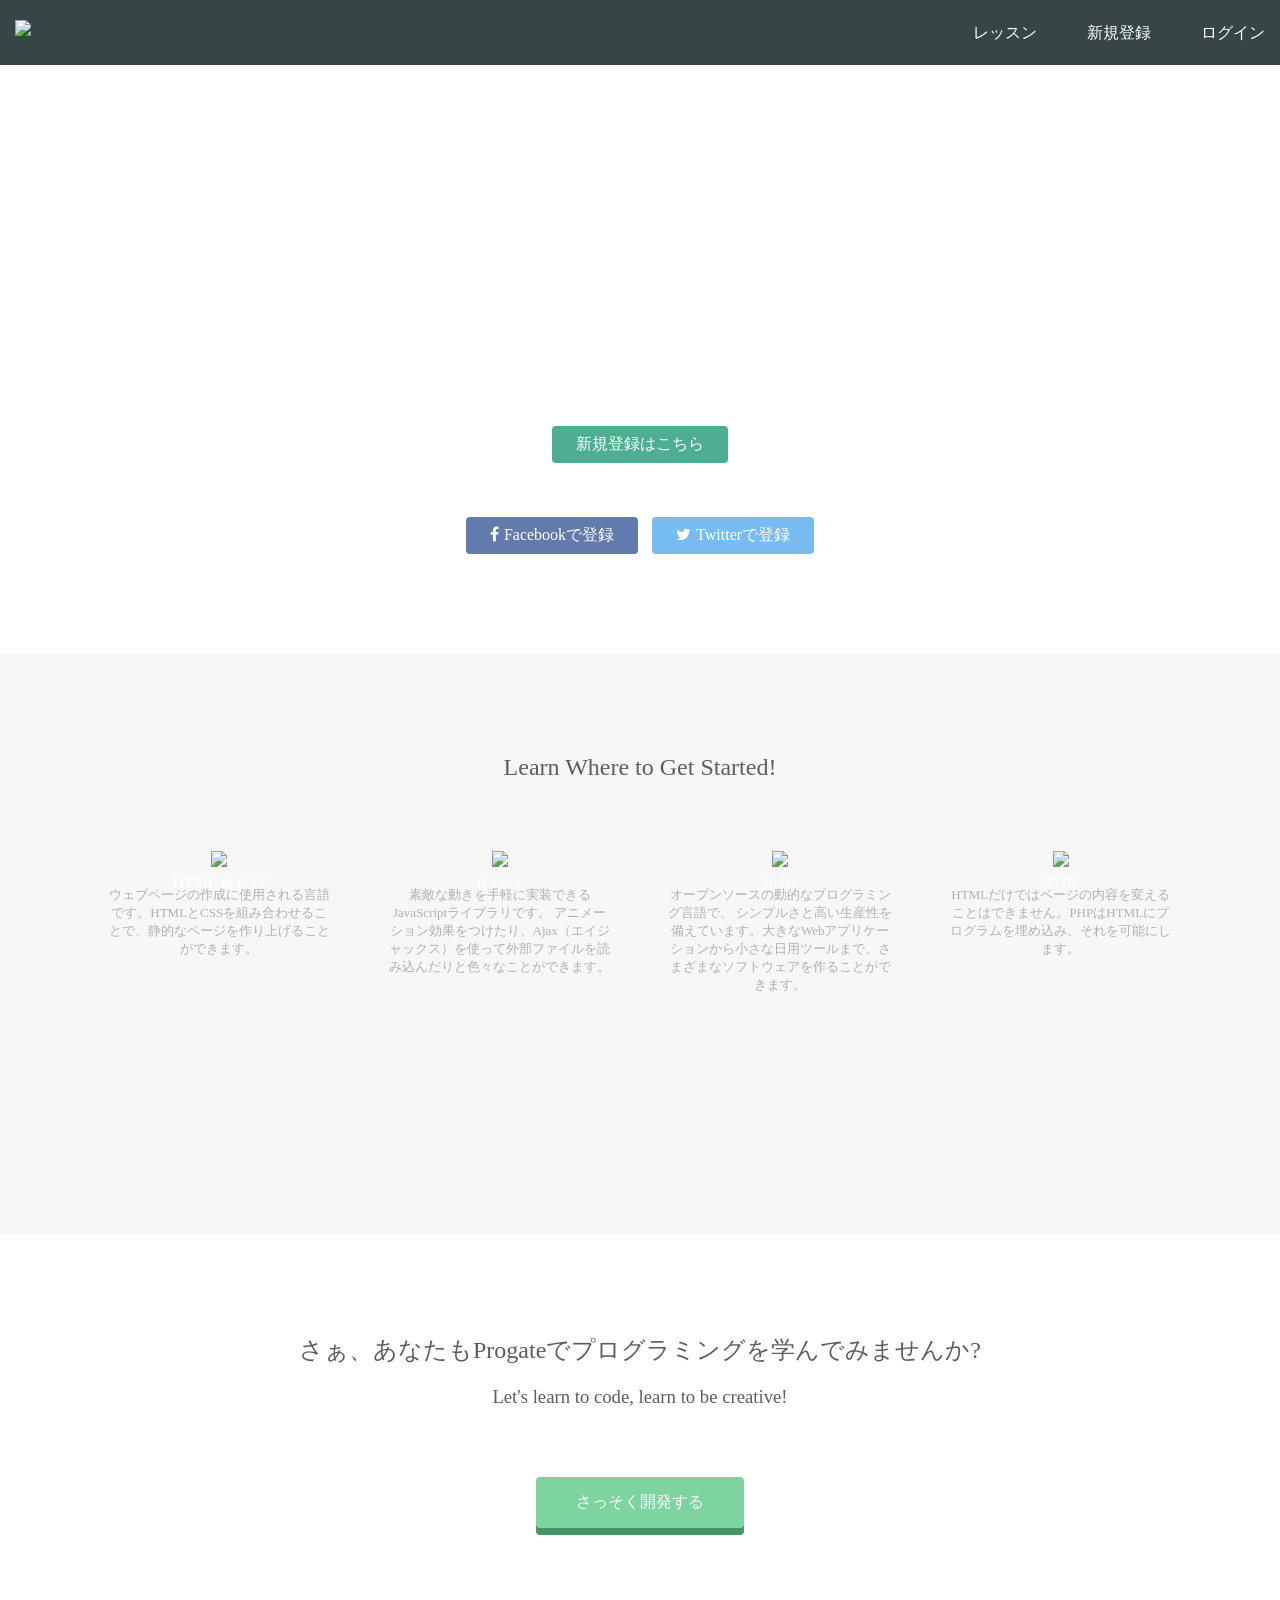
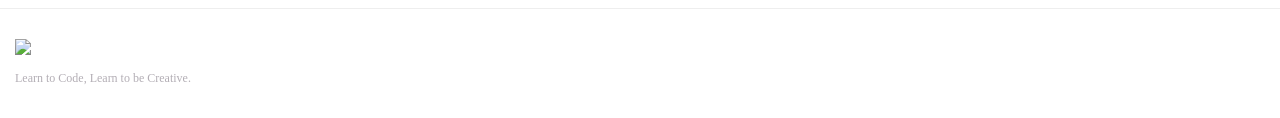
==== index.html @ d804f09e "Update index.html" ====
<!DOCTYPE html>
<html>
<head>
  <meta charset="utf-8">
  <meta name="viewport" content="width=device-width, initial-scale=1.0">
  <title>About 中村友哉</title>
  <link href="https://maxcdn.bootstrapcdn.com/font-awesome/4.7.0/css/font-awesome.min.css" rel="stylesheet" integrity="sha384-wvfXpqpZZVQGK6TAh5PVlGOfQNHSoD2xbE+QkPxCAFlNEevoEH3Sl0sibVcOQVnN" crossorigin="anonymous">
  <link rel="stylesheet" type="text/css" href="stylesheet.css">
</head>
<body>
  <header>
    <div class="container">
      <div class="header-left">
        <img class="logo" src="https://prog-8.com/images/html/advanced/main_logo.png">
      </div>
      <span class="fa fa-bars menu-icon"></span>
      <div class="header-right">
        <a href="#">レッスン</a>
        <a href="#">新規登録</a>
        <a href="#" class="login">ログイン</a>
      </div>
    </div>
  </header>
  <div class="top-wrapper">
    <div class="container">
      <h1>LEARN TO CODE.<br>LEARN TO BE CREATIVE.</h1>
      <p>Progateはオンラインプログラミング学習サービスです。<br>初心者にもやさしいスライドとレッスンで、ウェブサービスを作りながらプログラミングを学んでいきましょう。</p>
      <div class="btn-wrapper">
        <a href="#" class="btn signup">新規登録はこちら</a>
        <p>or</p>
        <a href="#" class="btn facebook"><span class="fa fa-facebook"></span>Facebookで登録</a>
        <a href="#" class="btn twitter"><span class="fa fa-twitter"></span>Twitterで登録</a>
      </div>
    </div>
  </div>
  <div class="lesson-wrapper">
    <div class="container">
      <div class="heading">
        <h2>Learn Where to Get Started!</h2>
      </div>
      <div class="lessons">
        <div class="lesson">
          <div class="lesson-icon">
            <img src="https://prog-8.com/images/html/advanced/html.png">
            <p>HTML & CSS</p>
          </div>
          <p class="text-contents">ウェブページの作成に使用される言語です。HTMLとCSSを組み合わせることで、静的なページを作り上げることができます。</p>
        </div>
        <div class="lesson">
          <div class="lesson-icon">
            <img src="https://prog-8.com/images/html/advanced/jQuery.png">
            <p>jQuery</p>
          </div>
          <p class="text-contents">素敵な動きを手軽に実装できるJavaScriptライブラリです。 アニメーション効果をつけたり、Ajax（エイジャックス）を使って外部ファイルを読み込んだりと色々なことができます。</p>
        </div>
        <div class="lesson">
          <div class="lesson-icon">
            <img src="https://prog-8.com/images/html/advanced/ruby.png">
            <p>Ruby</p>
          </div>
          <p class="text-contents">オープンソースの動的なプログラミング言語で、 シンプルさと高い生産性を備えています。大きなWebアプリケーションから小さな日用ツールまで、さまざまなソフトウェアを作ることができます。</p>
        </div>
        <div class="lesson">
          <div class="lesson-icon">
            <img src="https://prog-8.com/images/html/advanced/php.png">
            <p>PHP</p>
          </div>
          <p class="text-contents">HTMLだけではページの内容を変えることはできません。PHPはHTMLにプログラムを埋め込み、それを可能にします。</p>
        </div>
      </div>
      <div class="clear"></div>
    </div>
  </div>
  <div class="message-wrapper">
    <div class="container">
      <div class="heading">
        <h2>さぁ、あなたもProgateでプログラミングを学んでみませんか?</h2>
        <h3>Let's learn to code, learn to be creative!</h3>
      </div>
      <span class="btn message">さっそく開発する</span>
    </div>
  </div>
  <footer>
    <div class="container">
      <img src="https://prog-8.com/images/html/advanced/footer_logo.png">
      <p>Learn to Code, Learn to be Creative.</p>
    </div>
  </footer>
</body>
</html>
---- stylesheet.css ----
* {
  box-sizing: border-box;
}

body {
  margin: 0;
  font-family: "Hiragino Kaku Gothic ProN";
}

a {
  text-decoration: none;
}

.container {
  width: 100%;
  padding: 0 15px;
  margin: 0 auto;
}

.top-wrapper {
  padding: 180px 0 100px 0;
  background-image: url(top.png);
  background-size: cover;
  color: white;
  text-align: center;
}

.top-wrapper h1 {
  opacity: 0.7;
  font-size: 45px;
  letter-spacing: 5px;
}

.top-wrapper p {
  opacity: 0.7;
  font-size: 16px;
  margin-bottom: 40px;
}

.btn-wrapper {
  text-align: center;
}

.btn-wrapper p {
  margin-bottom: 20px;
}

.signup {
  background-color: #239b76;
}

.facebook {
  background-color: #3b5998;
  margin-right: 10px;
}

.twitter {
  background-color: #55acee;
}

.btn {
  padding: 8px 24px;
  color: white;
  display: inline-block;
  opacity: 0.8;
  border-radius: 4px;
  text-align: center;
}

.btn:hover {
  opacity: 1;
}

.fa {
  margin-right: 5px;
}

header {
  height: 65px;
  width: 100%;
  background-color: rgba(34,49,52,0.9);
  position :fixed;
  top: 0;
  z-index: 10;
}

.logo {
  width: 124px;
  margin-top: 20px;
}

.header-left {
  float: left;
}

.header-right {
  float: right;
  margin-right: -25px;
}

.header-right a {
  line-height: 65px;
  padding: 0 25px;
  color: white;
  display: block;
  float: left;
  transition: all 0.5s;
}

.header-right a:hover {
  background-color: rgba(255,255,255,0.3);
}

.lesson-wrapper {
  height: 580px;
  padding-bottom: 80px;
  padding-left: 5%;
  padding-right: 5%;
  background-color: #f7f7f7;
  text-align: center;
}

.heading {
  padding-top: 80px;
  padding-bottom: 50px;
  color: #5f5d60;
}

.heading h2 {
  font-weight: normal;
}

.lesson {
  float: left;
  width: 25%;
}

.lesson-icon {
  position: relative;
}

.lesson-icon p {
  position: absolute;
  top: 37%;
  width: 100%;
  color: white;
}

.text-contents {
  width: 80%;
  display: inline-block;
  margin-top: 15px;
  font-size: 13px;
  color: #b3aeb5;
}

.heading h3 {
  font-weight: normal;
}

.message-wrapper {
  border-bottom: 1px solid #eee;
  padding-bottom: 80px;
  text-align: center;
}

.message {
  padding: 15px 40px;
  background-color: #5dca88;
  cursor: pointer;
  box-shadow: 0px 7px #1a7940;
}

.message:active {
  position: relative;
  top: 7px;
  box-shadow: none;
}

footer img {
  width: 125px;
}

footer p {
  color: #b3aeb5;
  font-size: 12px;
}

footer {
  padding-top: 30px;
  padding-bottom: 20px;
}

.menu-icon {
  color: white;
  float: right;
  font-size: 25px;
  padding: 21px 0;
  display: none;
}

.clear {
  clear: left;
}

@media all and (max-width: 1000px) {
  .lesson {
    width: 50%;
    margin-bottom: 50px;
  }

  .lesson-wrapper {
    height: 990px;
  }

  footer {
    text-align: center;
  }
}

@media all and (max-width: 750px) {
  .top-wrapper h1 {
    font-size: 32px;
  }

  .heading h2 {
    font-size: 20px;
  }
}

@media all and (max-width: 670px) {
  .header-right {
    display: none;
  }

  .menu-icon {
    display: block;
  }

  .top-wrapper .btn {
    width: 100%;
  }

  .twitter {
    margin-top: 10px;
  }

  .top-wrapper {
    text-align: left;
  }

  .top-wrapper h1 {
    font-size: 24px;
  }

  .top-wrapper p {
    font-size: 14px;
  }

  .lesson {
    width: 100%;
  }

  .lesson-wrapper {
    height: 1700px;
  }

  .message-wrapper .btn {
    width: 100%;
  }
}
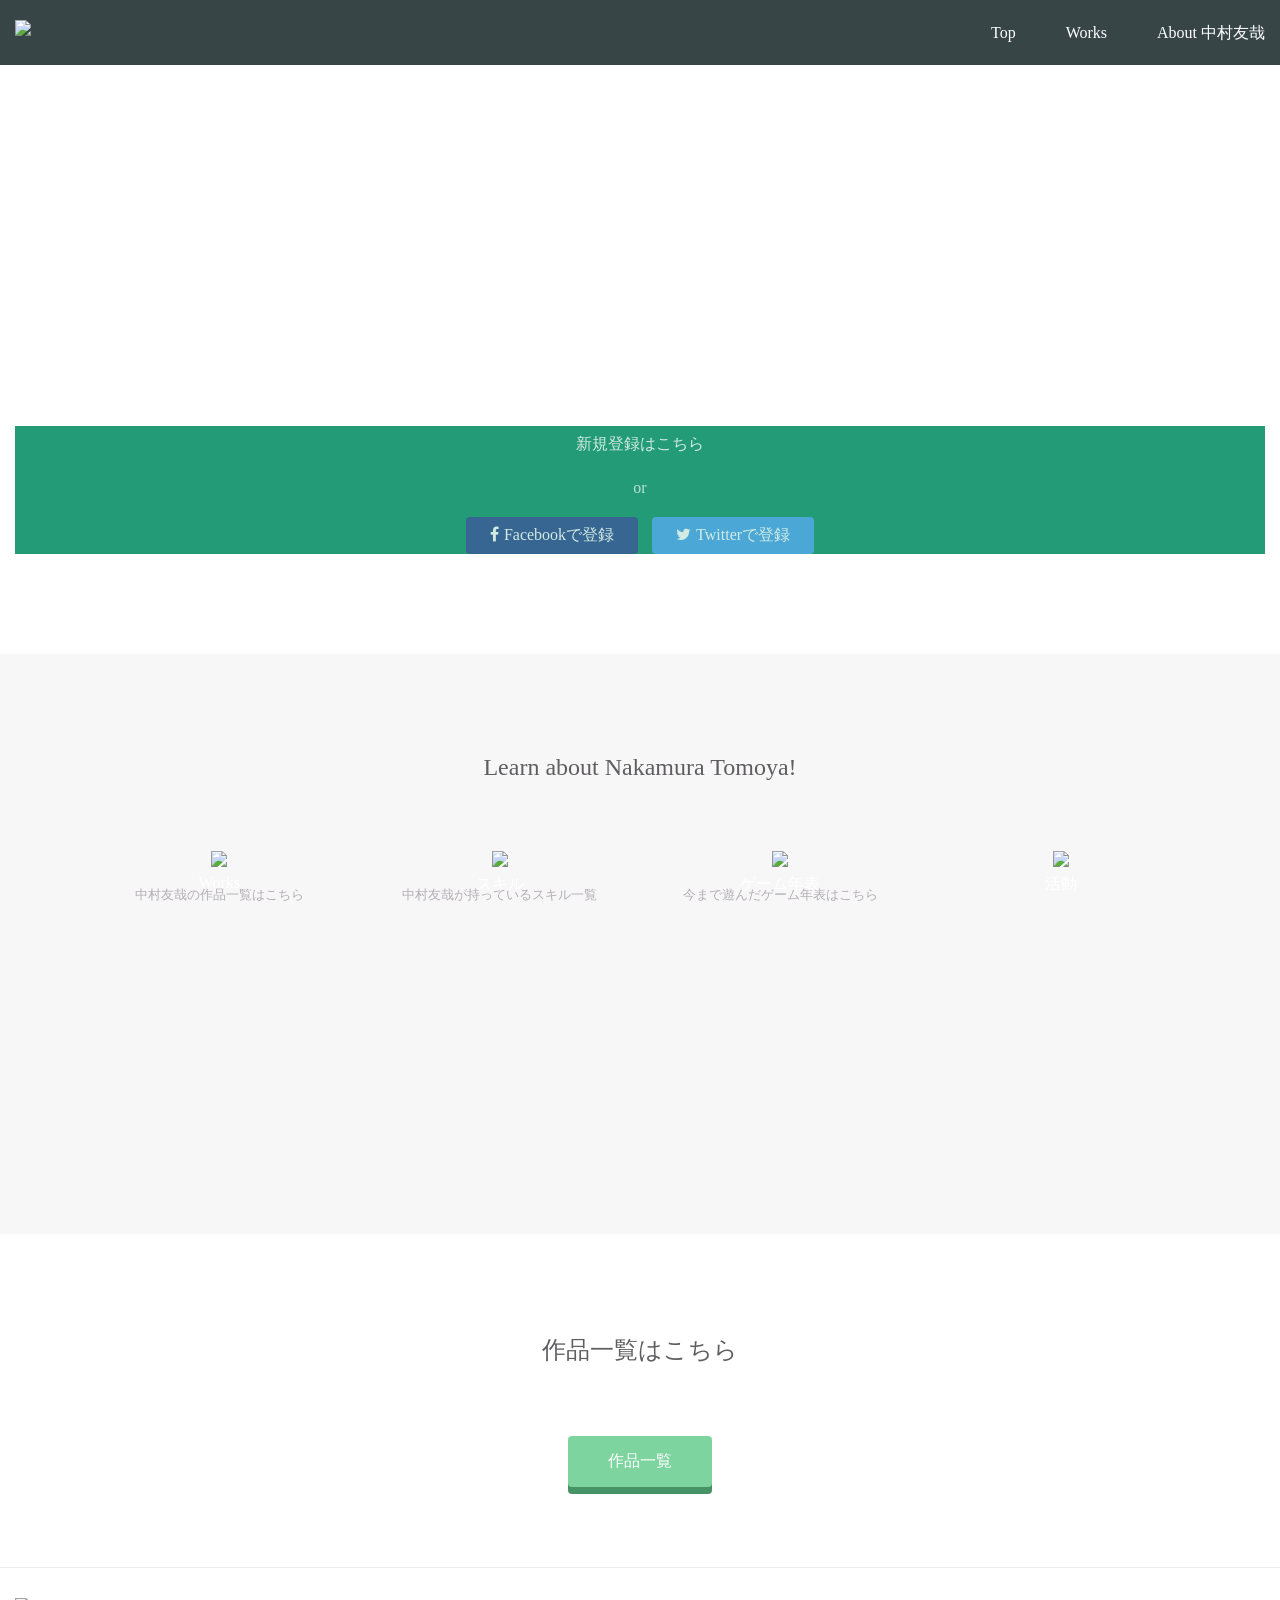
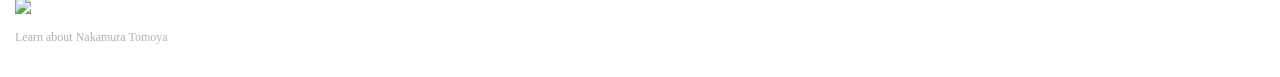
==== commit 0cc4c862: "Update index.html" ====
--- a/index.html
+++ b/index.html
@@ -3,7 +3,7 @@
 <head>
   <meta charset="utf-8">
   <meta name="viewport" content="width=device-width, initial-scale=1.0">
-  <title>About 中村友哉</title>
+  <title>Top</title>
   <link href="https://maxcdn.bootstrapcdn.com/font-awesome/4.7.0/css/font-awesome.min.css" rel="stylesheet" integrity="sha384-wvfXpqpZZVQGK6TAh5PVlGOfQNHSoD2xbE+QkPxCAFlNEevoEH3Sl0sibVcOQVnN" crossorigin="anonymous">
   <link rel="stylesheet" type="text/css" href="stylesheet.css">
 </head>
@@ -15,9 +15,9 @@
       </div>
       <span class="fa fa-bars menu-icon"></span>
       <div class="header-right">
-        <a href="#">レッスン</a>
-        <a href="#">新規登録</a>
-        <a href="#" class="login">ログイン</a>
+        <a href="#">Top</a>
+        <a href="#">Works</a>
+        <a href="#">About 中村友哉</a>
       </div>
     </div>
   </header>
@@ -36,36 +36,36 @@
   <div class="lesson-wrapper">
     <div class="container">
       <div class="heading">
-        <h2>Learn Where to Get Started!</h2>
+        <h2>Learn about Nakamura Tomoya!</h2>
       </div>
       <div class="lessons">
         <div class="lesson">
           <div class="lesson-icon">
             <img src="https://prog-8.com/images/html/advanced/html.png">
-            <p>HTML & CSS</p>
+            <p>Works</p>
           </div>
-          <p class="text-contents">ウェブページの作成に使用される言語です。HTMLとCSSを組み合わせることで、静的なページを作り上げることができます。</p>
+          <p class="text-contents">中村友哉の作品一覧はこちら</p>
         </div>
         <div class="lesson">
           <div class="lesson-icon">
             <img src="https://prog-8.com/images/html/advanced/jQuery.png">
-            <p>jQuery</p>
+            <p>スキル</p>
           </div>
-          <p class="text-contents">素敵な動きを手軽に実装できるJavaScriptライブラリです。 アニメーション効果をつけたり、Ajax（エイジャックス）を使って外部ファイルを読み込んだりと色々なことができます。</p>
+          <p class="text-contents">中村友哉が持っているスキル一覧</p>
         </div>
         <div class="lesson">
           <div class="lesson-icon">
             <img src="https://prog-8.com/images/html/advanced/ruby.png">
-            <p>Ruby</p>
+            <p>ゲーム年表</p>
           </div>
-          <p class="text-contents">オープンソースの動的なプログラミング言語で、 シンプルさと高い生産性を備えています。大きなWebアプリケーションから小さな日用ツールまで、さまざまなソフトウェアを作ることができます。</p>
+          <p class="text-contents">今まで遊んだゲーム年表はこちら</p>
         </div>
         <div class="lesson">
           <div class="lesson-icon">
             <img src="https://prog-8.com/images/html/advanced/php.png">
-            <p>PHP</p>
+            <p>活動</p>
           </div>
-          <p class="text-contents">HTMLだけではページの内容を変えることはできません。PHPはHTMLにプログラムを埋め込み、それを可能にします。</p>
+          <p class="text-contents"プログラム含め様々な活動一覧はこちら</p>
         </div>
       </div>
       <div class="clear"></div>
@@ -74,16 +74,15 @@
   <div class="message-wrapper">
     <div class="container">
       <div class="heading">
-        <h2>さぁ、あなたもProgateでプログラミングを学んでみませんか?</h2>
-        <h3>Let's learn to code, learn to be creative!</h3>
+        <h2>作品一覧はこちら</h2>
       </div>
-      <span class="btn message">さっそく開発する</span>
+      <span class="btn message">作品一覧</span>
     </div>
   </div>
   <footer>
     <div class="container">
       <img src="https://prog-8.com/images/html/advanced/footer_logo.png">
-      <p>Learn to Code, Learn to be Creative.</p>
+      <p>Learn about Nakamura Tomoya</p>
     </div>
   </footer>
 </body>
--- a/stylesheet.css
+++ b/stylesheet.css
@@ -39,6 +39,7 @@
 
 .btn-wrapper {
   text-align: center;
+  background-color: #239b76;
 }
 
 .btn-wrapper p {
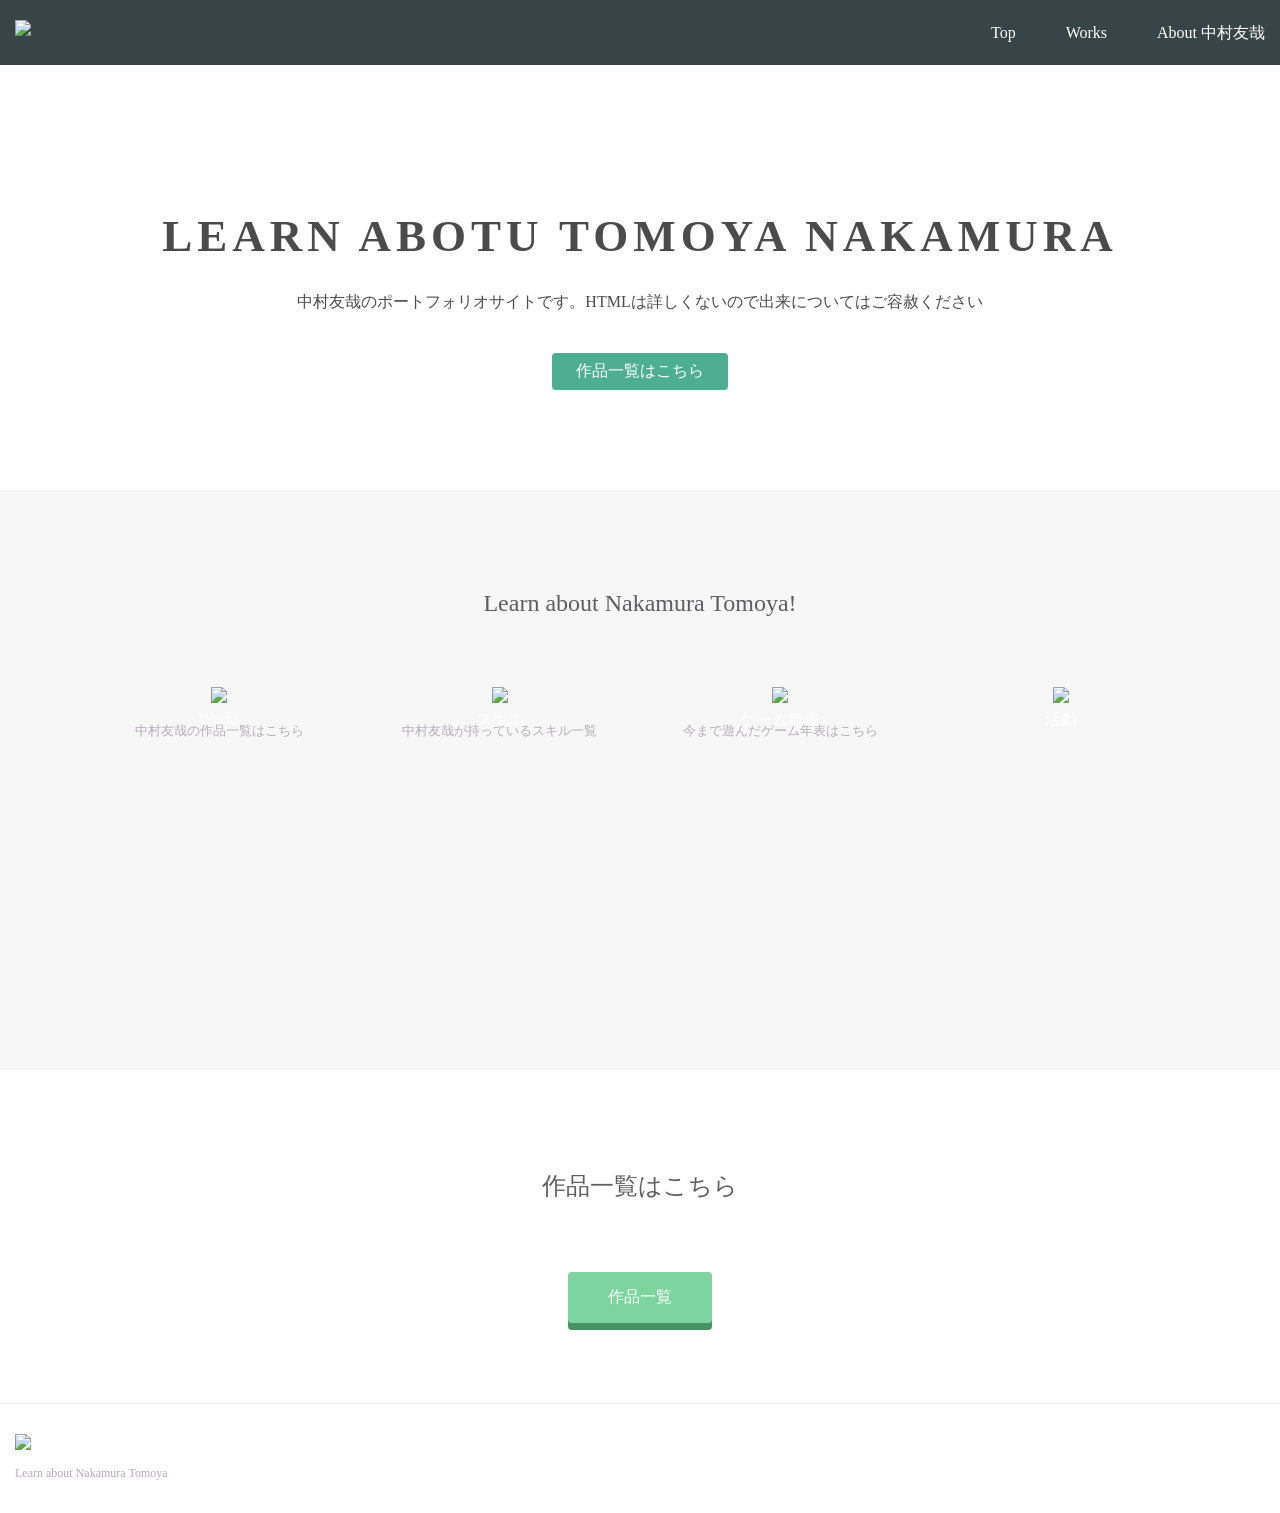
==== commit 57b40fd9: "Update index.html" ====
--- a/index.html
+++ b/index.html
@@ -23,13 +23,10 @@
   </header>
   <div class="top-wrapper">
     <div class="container">
-      <h1>LEARN TO CODE.<br>LEARN TO BE CREATIVE.</h1>
-      <p>Progateはオンラインプログラミング学習サービスです。<br>初心者にもやさしいスライドとレッスンで、ウェブサービスを作りながらプログラミングを学んでいきましょう。</p>
+      <h1>LEARN ABOTU TOMOYA NAKAMURA</h1>
+      <p>中村友哉のポートフォリオサイトです。HTMLは詳しくないので出来についてはご容赦ください<br></p>
       <div class="btn-wrapper">
-        <a href="#" class="btn signup">新規登録はこちら</a>
-        <p>or</p>
-        <a href="#" class="btn facebook"><span class="fa fa-facebook"></span>Facebookで登録</a>
-        <a href="#" class="btn twitter"><span class="fa fa-twitter"></span>Twitterで登録</a>
+        <a href="#" class="btn signup">作品一覧はこちら</a>
       </div>
     </div>
   </div>
--- a/stylesheet.css
+++ b/stylesheet.css
@@ -21,7 +21,7 @@
   padding: 180px 0 100px 0;
   background-image: url(top.png);
   background-size: cover;
-  color: white;
+  color: black;
   text-align: center;
 }
 
@@ -39,7 +39,6 @@
 
 .btn-wrapper {
   text-align: center;
-  background-color: #239b76;
 }
 
 .btn-wrapper p {
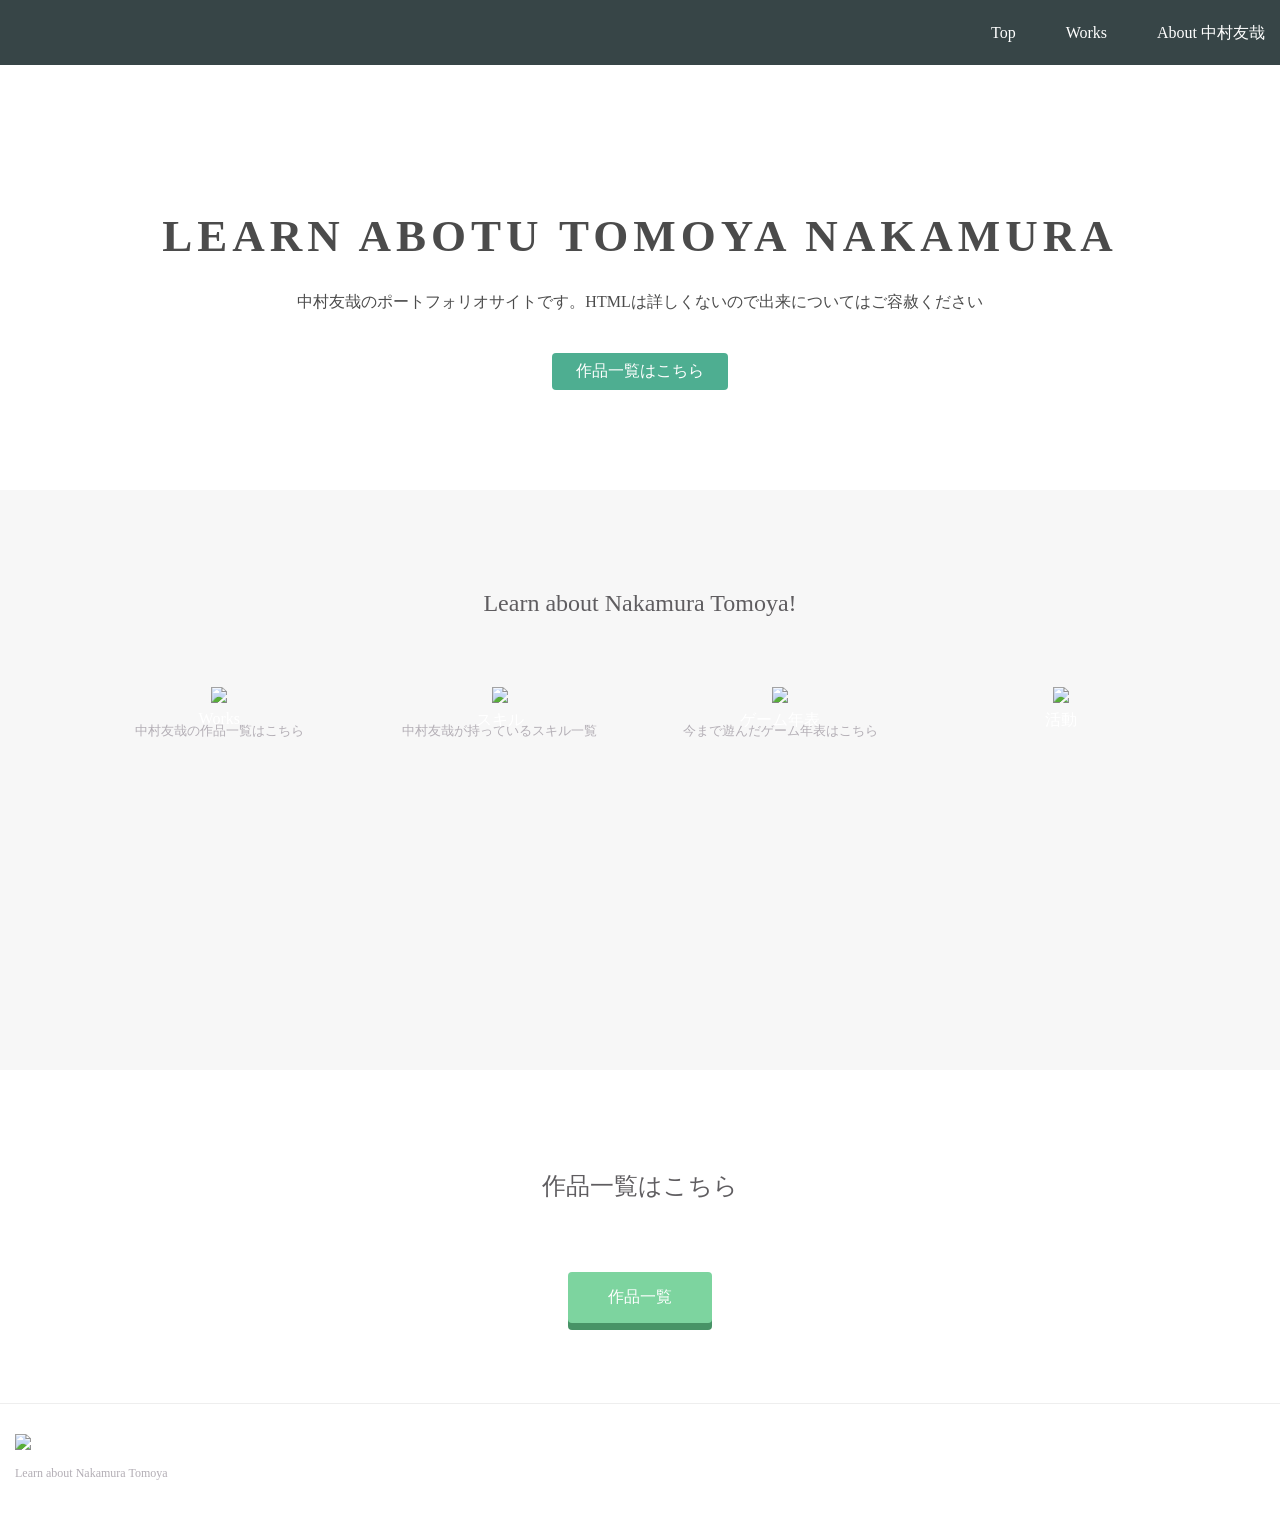
==== commit e63fed8a: "Update index.html" ====
--- a/index.html
+++ b/index.html
@@ -10,9 +10,6 @@
 <body>
   <header>
     <div class="container">
-      <div class="header-left">
-        <img class="logo" src="https://prog-8.com/images/html/advanced/main_logo.png">
-      </div>
       <span class="fa fa-bars menu-icon"></span>
       <div class="header-right">
         <a href="#">Top</a>
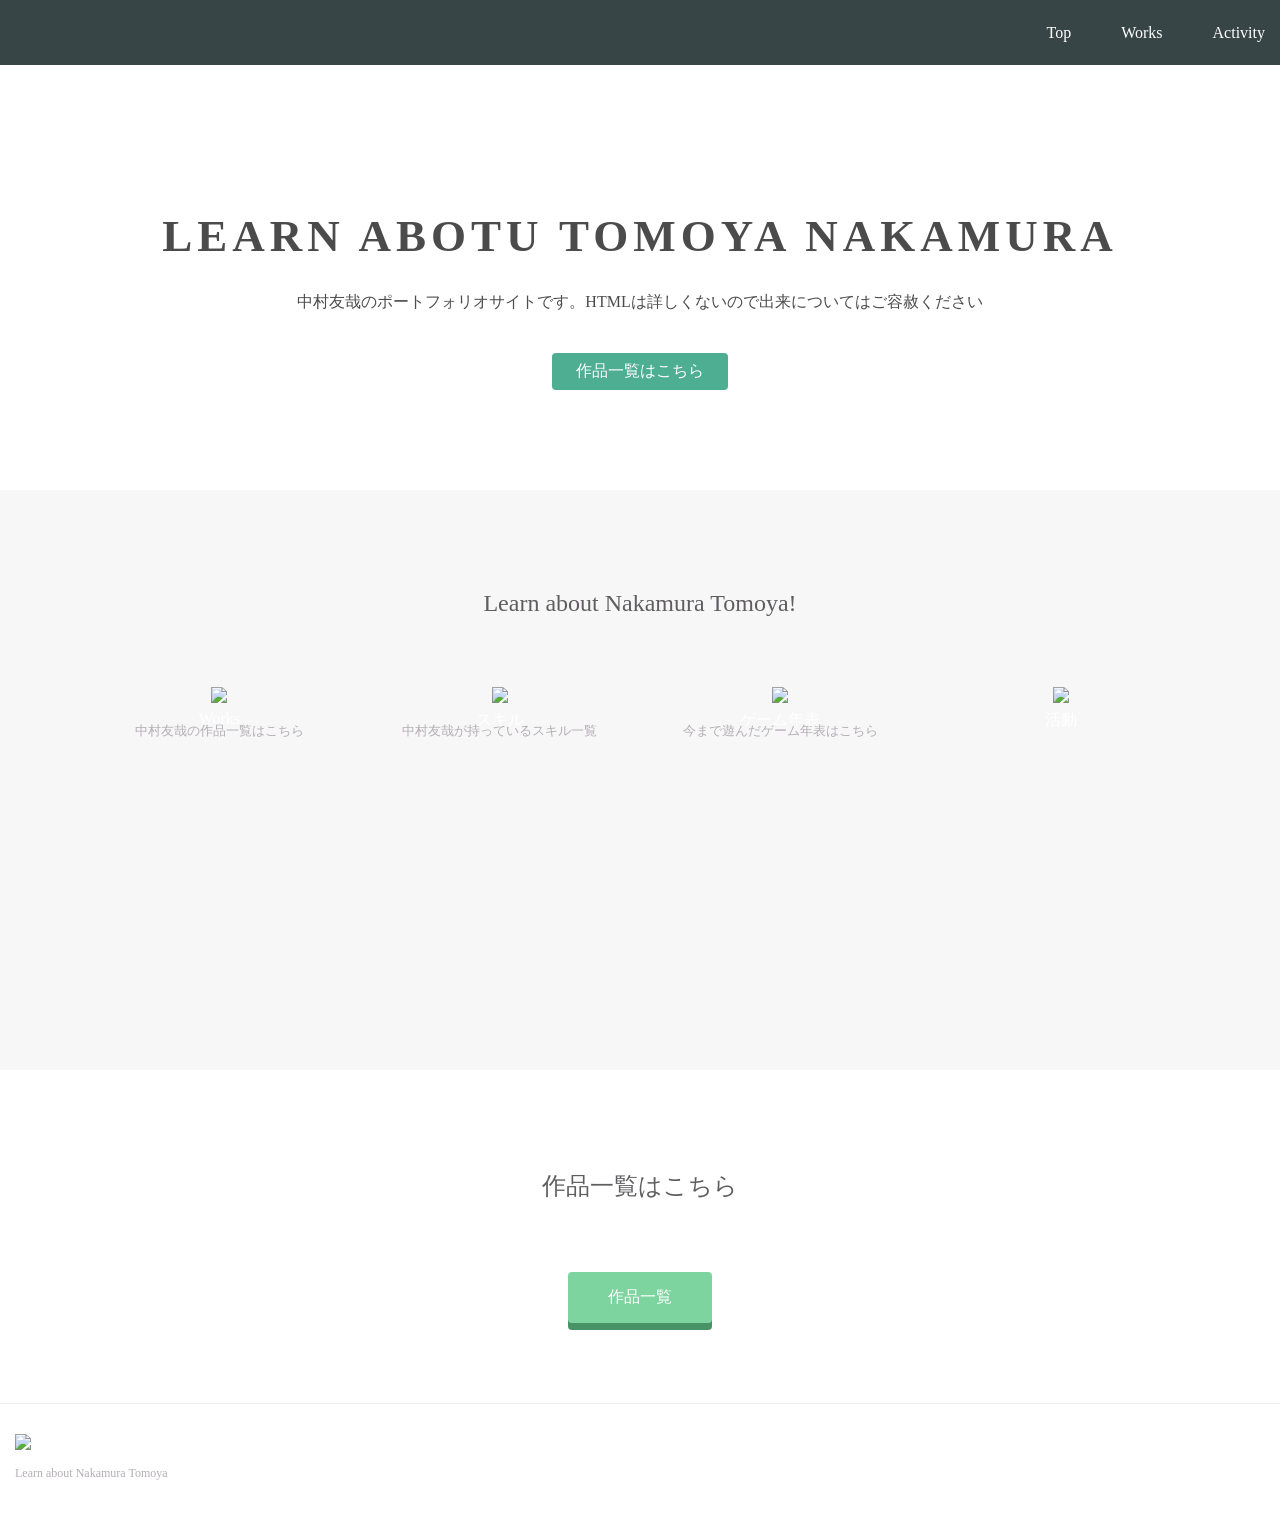
==== commit e03710e8: "Update index.html" ====
--- a/index.html
+++ b/index.html
@@ -12,9 +12,9 @@
     <div class="container">
       <span class="fa fa-bars menu-icon"></span>
       <div class="header-right">
-        <a href="#">Top</a>
+        <a href="https://nakatomo3.github.io/">Top</a>
         <a href="#">Works</a>
-        <a href="#">About 中村友哉</a>
+        <a href="#">Activity</a>
       </div>
     </div>
   </header>
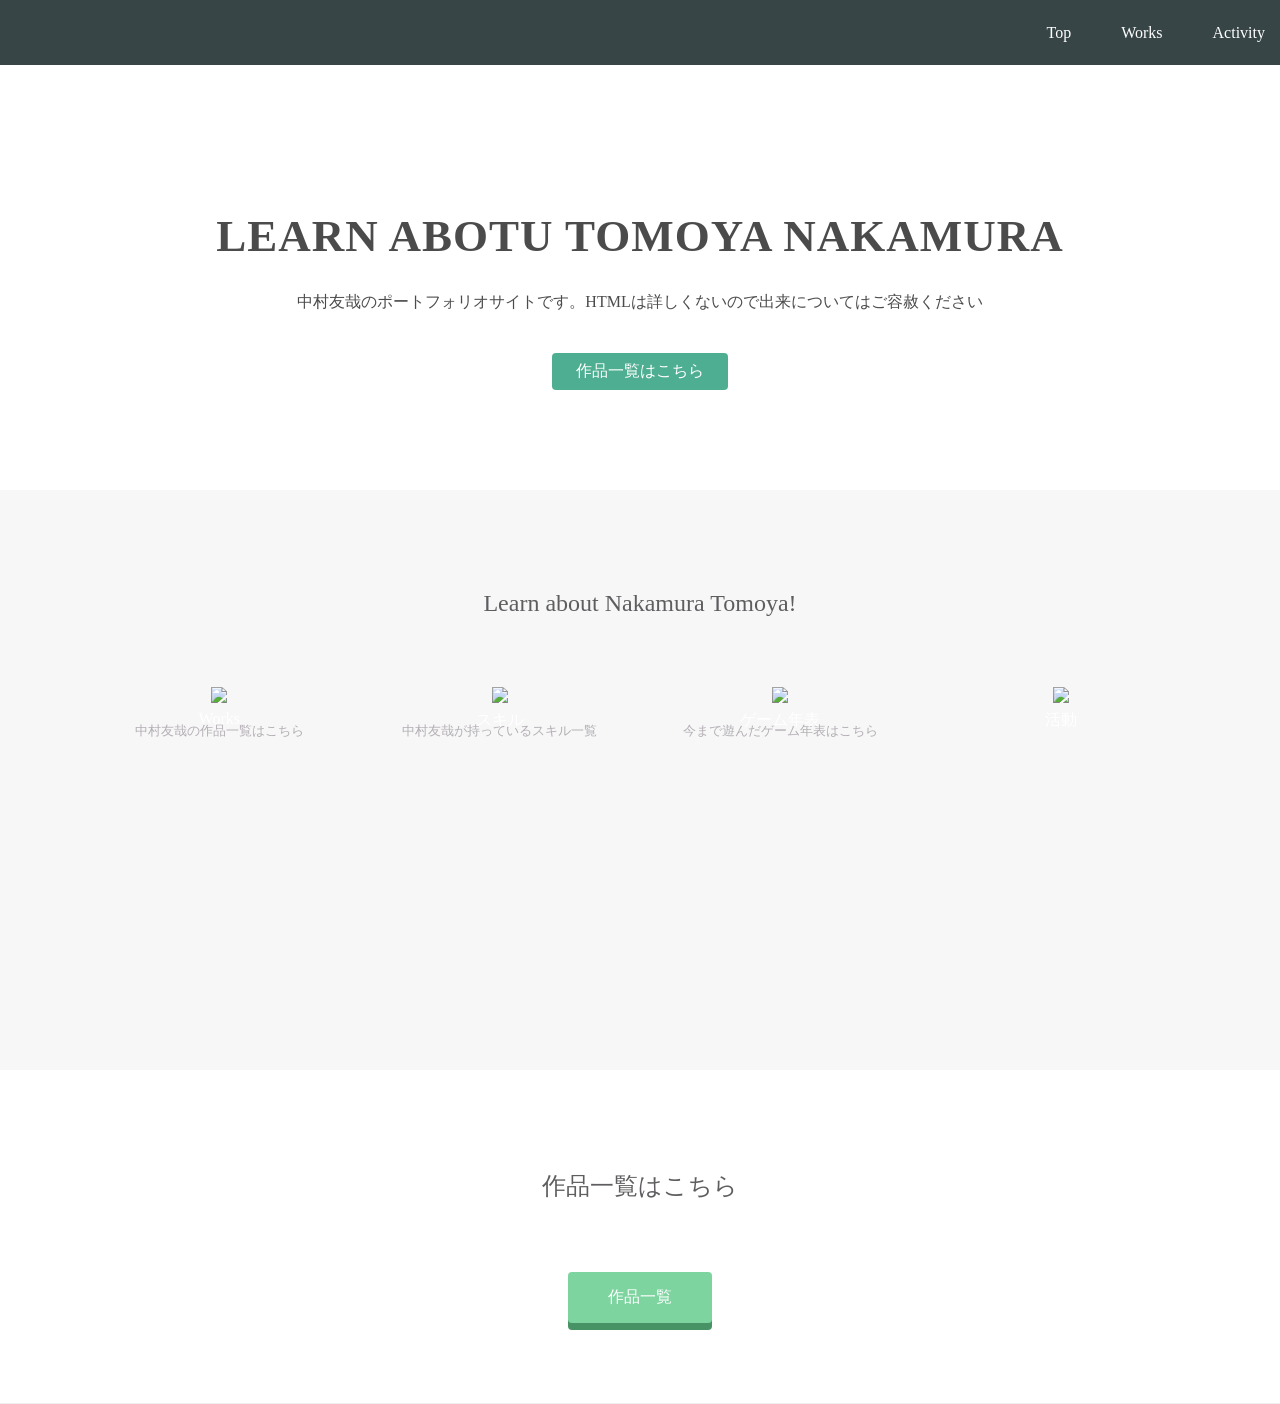
==== commit 68fd3707: "Update index.html" ====
--- a/index.html
+++ b/index.html
@@ -12,7 +12,7 @@
     <div class="container">
       <span class="fa fa-bars menu-icon"></span>
       <div class="header-right">
-        <a href="https://nakatomo3.github.io/">Top</a>
+        <a href="#">Top</a>
         <a href="#">Works</a>
         <a href="#">Activity</a>
       </div>
@@ -73,11 +73,5 @@
       <span class="btn message">作品一覧</span>
     </div>
   </div>
-  <footer>
-    <div class="container">
-      <img src="https://prog-8.com/images/html/advanced/footer_logo.png">
-      <p>Learn about Nakamura Tomoya</p>
-    </div>
-  </footer>
 </body>
 </html>
--- a/stylesheet.css
+++ b/stylesheet.css
@@ -28,7 +28,7 @@
 .top-wrapper h1 {
   opacity: 0.7;
   font-size: 45px;
-  letter-spacing: 5px;
+  letter-spacing: 1px;
 }
 
 .top-wrapper p {
@@ -183,7 +183,7 @@
 
 footer p {
   color: #b3aeb5;
-  font-size: 12px;
+  font-size: 24px;
 }
 
 footer {
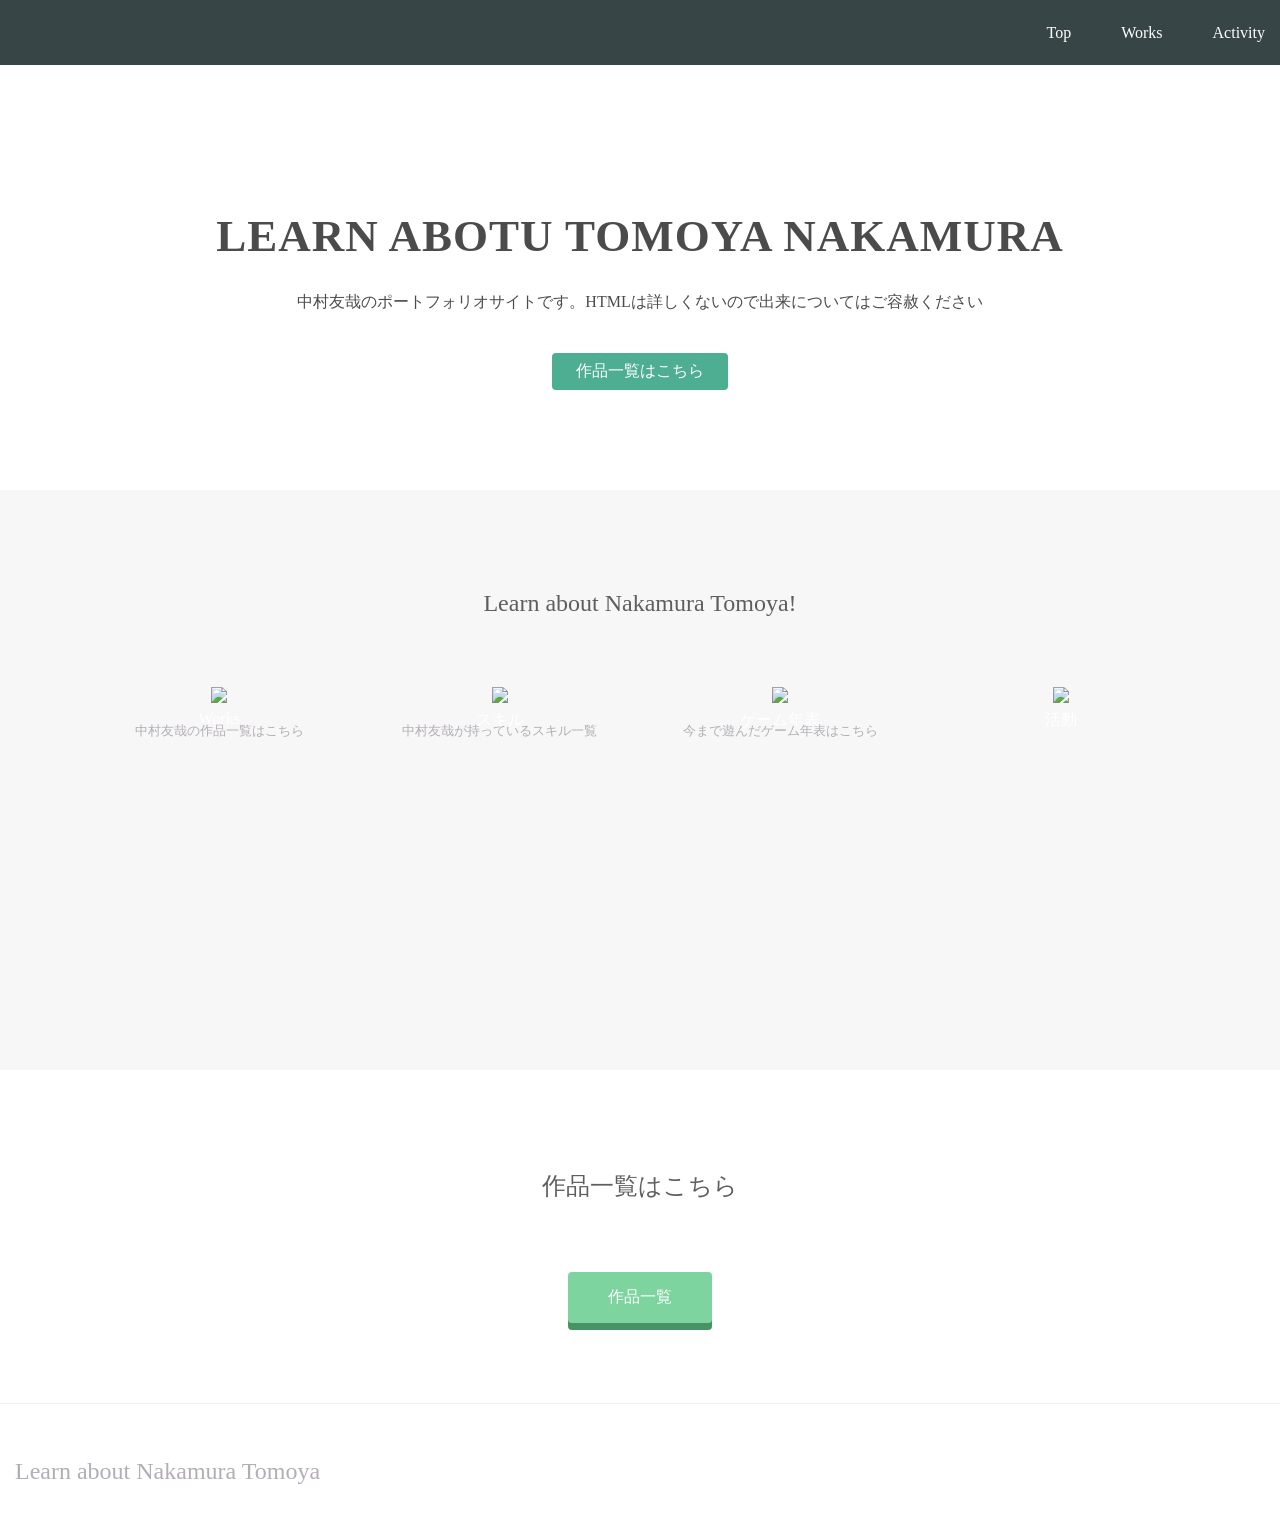
==== commit 1efeab88: "Update index.html" ====
--- a/index.html
+++ b/index.html
@@ -73,5 +73,10 @@
       <span class="btn message">作品一覧</span>
     </div>
   </div>
+    <footer>
+    <div class="container">
+      <p>Learn about Nakamura Tomoya</p>
+    </div>
+  </footer>
 </body>
 </html>
